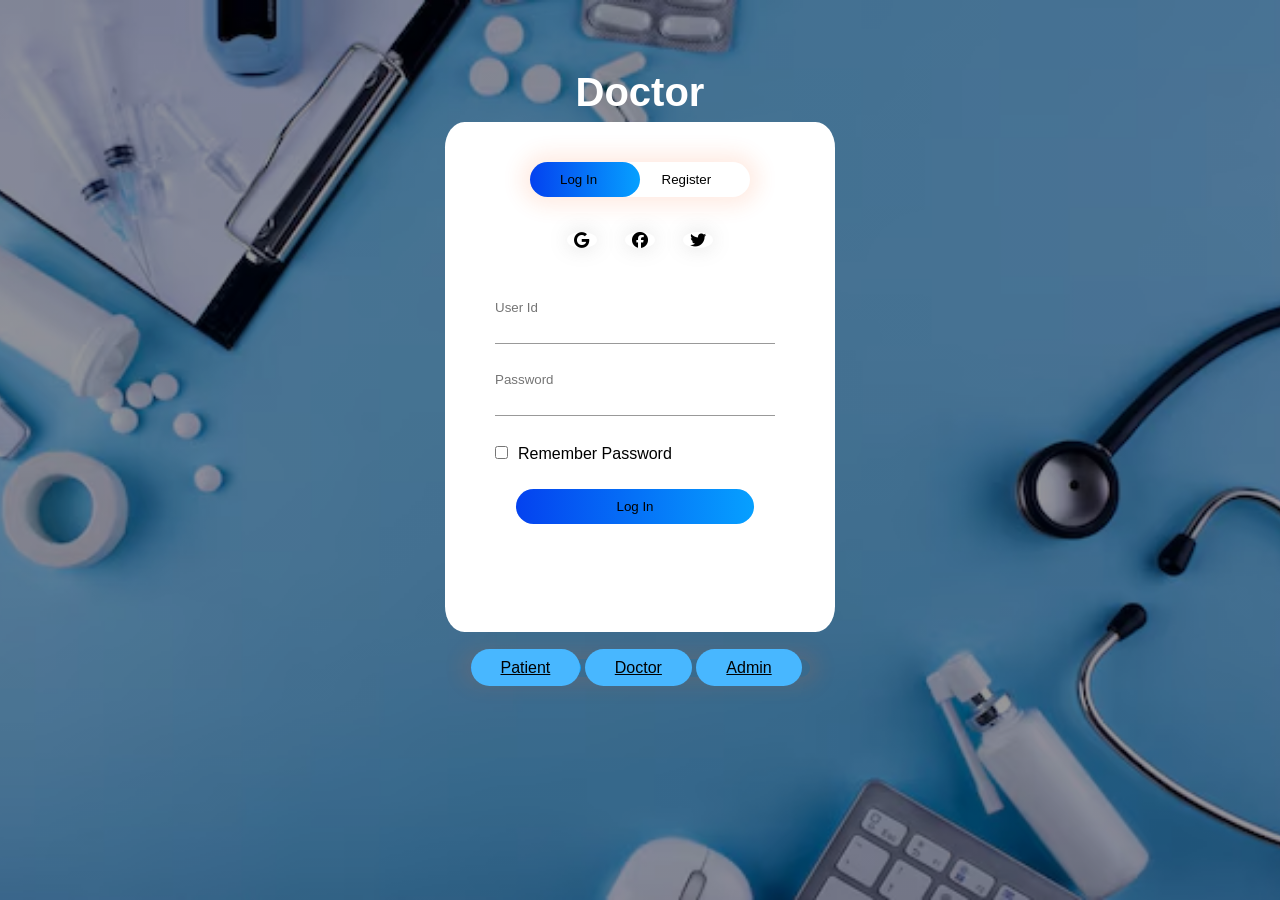
==== templates/doctor_login.html @ f4e620d4 "added code" ====
<!DOCTYPE html>
<html lang="en">
<head>
    <meta charset="UTF-8">
    <meta name="viewport" content="width=device-width, initial-scale=1.0">
    <title>Login & Registration</title>
    <link rel="stylesheet" href="/assets/css/style.css">
    <link rel="stylesheet" href="https://cdnjs.cloudflare.com/ajax/libs/font-awesome/6.5.1/css/all.min.css" integrity="sha512-DTOQO9RWCH3ppGqcWaEA1BIZOC6xxalwEsw9c2QQeAIftl+Vegovlnee1c9QX4TctnWMn13TZye+giMm8e2LwA==" crossorigin="anonymous" referrerpolicy="no-referrer" />
</head>
<body>
    <div class="hero">
        <h1>Doctor</h1>
        <div class="form-box">
            <div class="button-box1">
                <div id="btn1"></div>
                <button type="button" class="toggle-btn1" onclick="login()">Log In</button>
                <button type="button" class="toggle-btn1" onclick="register()">Register</button>
            </div>
            <div class="social-icons">
                <i class="fa-brands fa-google"></i>
                <i class="fa-brands fa-facebook"></i>
                <i class="fa-brands fa-twitter"></i>
            </div>
            <form id="login" class="input-group">
                <input type="text" class="input-field" placeholder="User Id" required>
                <input type="text" class="input-field" placeholder="Password" required>
                <input type="checkbox" class="check-box"><span>Remember Password</span>
                <button type="submit" class="submit-btn">Log In</button>
            </form>
            <form id="register" class="input-group">
                <input type="text" class="input-field" placeholder="User Id" required>
                <input type="email" class="input-field" placeholder="Email Id" required>
                <input type="text" class="input-field" placeholder="Password" required>
                <input type="checkbox" class="check-box"><span>I agree to the terms & condition</span>
                <button type="submit" class="submit-btn">Register</button>
            </form>
        </div>
        
        <div class="button-box2">
            <div id="btn2"></div>
            <a href="./patient_login.html" type="button" class="toggle-btn4">Patient</a>
            <a href="./doctor_login.html"  type="button" class="toggle-btn2">Doctor</a>
            <a href="./admin_login.html" type="button" class="toggle-btn3">Admin</a>
        </div>

    </div>
    <script src="/assets/js/script.js"></script>
</body>
</html>
---- assets/css/style.css ----
*{
    margin: 0;
    padding: 0;
    font-family: sans-serif;
}

.hero{
    height: 100%;
    width: 100%;
    background-image: linear-gradient(rgba(0,0,0,0.4), rgba(0,0,0,0.4)), url(../images/bg.avif);
    background-position: center;
    background-size: cover;
    position: absolute;
}
h1{
    top: 70px;
    position: relative;
    font-size: 40px;
    font-family: 'Trebuchet MS', sans-serif;
    font-weight: 1100;
    text-align: center;
    color: #fff;
}
.form-box{
    width: 380px;
    height: 500px;
    position: relative;
    margin: 6% auto;
    background: #fff;
    padding: 5px;
    border-radius: 5%;
    overflow: hidden;
}
.button-box1{
    width: 220px;
    margin: 35px auto;
    position: relative;
    box-shadow: 0 0 20px 9px #ff61241f;
    border-radius: 30px;
}
.toggle-btn1{
    padding: 10px 30px;
    cursor: pointer;
    background: transparent;
    border: 0;
    outline: none;
    position: relative;
}
#btn1{
    top: 0;
    left: 0;
    position: absolute;
    width: 110px;
    height: 100%;
    background: linear-gradient(to right, #0442ef, #06a0ff);
    border-radius: 30px;
    transition: .3s;
}
.button-box2{
    width: 339px;
    margin: 50px auto;
    bottom: 50px;
    position: relative;
    background-color: transparent;
    box-shadow: 0 0 20px 9px #ff61241f;
    border-radius: 30px;
}
.toggle-btn4{
    font-family:'Franklin Gothic Medium', 'Arial Narrow', Arial, sans-serif;
    color: black;
    width: 110px;
    padding: 10px 30px;
    cursor: pointer;
    background: transparent;
    border: 0;
    outline: #0442ef;
    position: relative;
    border-radius: 30px;
    background-color: rgb(72, 183, 255);
}
.toggle-btn2{
    font-family:'Franklin Gothic Medium', 'Arial Narrow', Arial, sans-serif;
    color: black;
    width: 110px;
    padding: 10px 30px;
    cursor: pointer;
    background: transparent;
    border: 0;
    outline: #0442ef;
    position: relative;
    border-radius: 30px;
    background-color: rgb(72, 183, 255);
}
.toggle-btn3{
    font-family:'Franklin Gothic Medium', 'Arial Narrow', Arial, sans-serif;
    color: black;
    width: 110px;
    padding: 10px 30px;
    cursor: pointer;
    background: transparent;
    border: 0;
    outline: #0442ef;
    position: relative;
    border-radius: 30px;
    background-color:  rgb(72, 183, 255);
}
#btn2{
    top: 0;
    left: 0;
    position: absolute;
    width: 110px;
    height: 100%;
    background: linear-gradient(to right, #0442ef, #06a0ff);
    border-radius: 30px;
    transition: .3s;
}

.social-icons{
    margin: 30px auto;
    text-align: center;
}
.social-icons i{
    width: 30px;
    margin: 0 12px;
    box-shadow: 0 0 20px 0 #7f7f7f3d;
    cursor: pointer;
    border-radius: 50%;
}
.input-group{
    top: 150px;
    position: absolute;
    width: 280px;
    transition: .5s;
}
.input-field{
    width: 100%;
    padding: 10% 0;
    margin: 0 0;
    border-left: 0;
    border-top: 0;
    border-right: 0;
    border-bottom: 1px solid #999;
    outline: none;
    background: transparent;
}
.submit-btn{
    width: 85%;
    padding: 10px 30px;
    cursor: pointer;
    display: block;
    margin: auto;
    background: linear-gradient(to right, #0442ef, #06a0ff);
    border: 0;
    outline: none;
    border-radius: 30px;
}
.check-box{
    margin: 30px 10px 30px 0;
}
.span{
    color: #777;
    font-size: 12px;
    bottom: 68px;
    position: absolute;
}
#login{
    left: 50px;
}
#register{
    left: 450px;
}
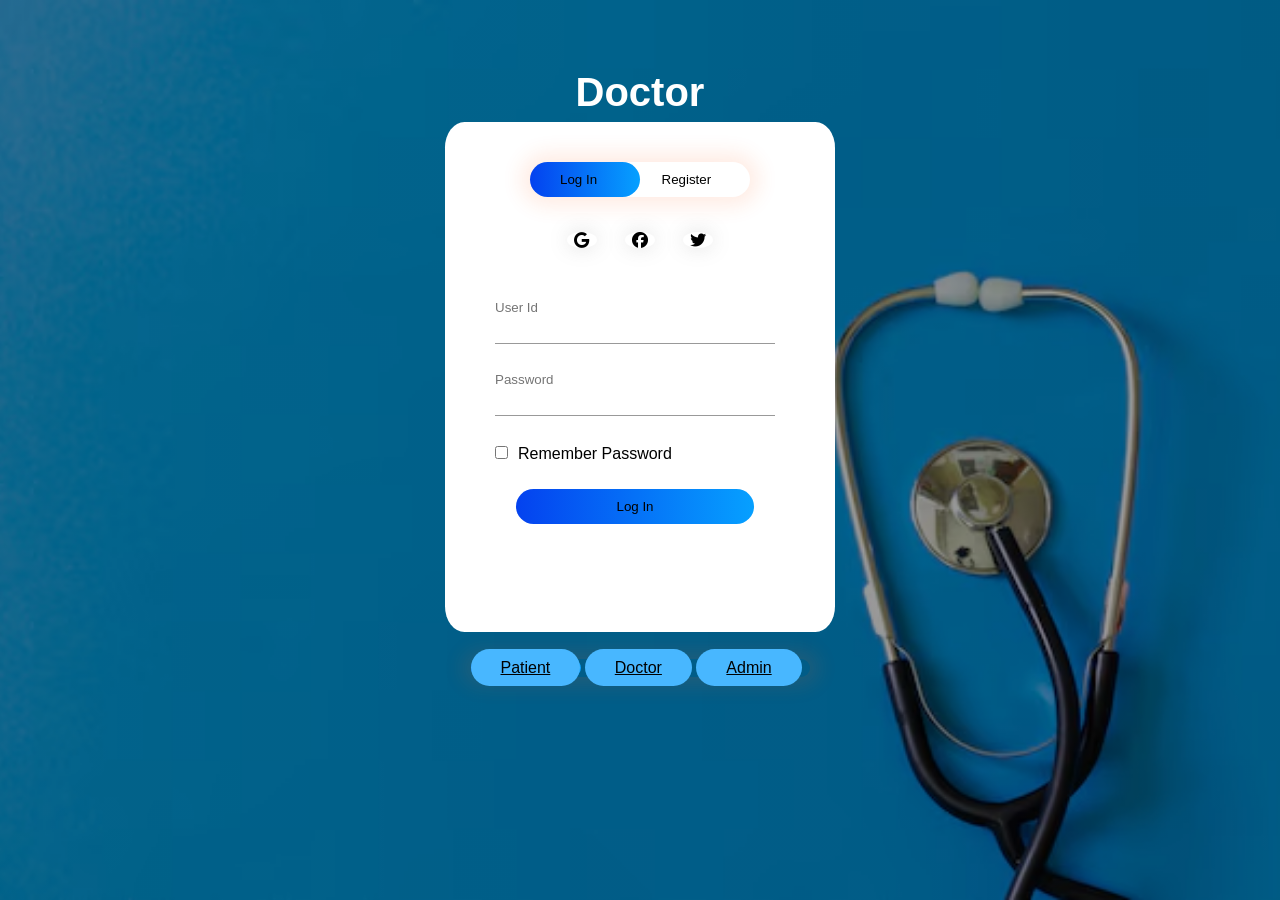
==== commit 8e732c0b: "added code" ====
--- a/templates/doctor_login.html
+++ b/templates/doctor_login.html
@@ -4,10 +4,11 @@
     <meta charset="UTF-8">
     <meta name="viewport" content="width=device-width, initial-scale=1.0">
     <title>Login & Registration</title>
-    <link rel="stylesheet" href="/assets/css/style.css">
+    <link rel="stylesheet" href="/assets/css/style_doctor.css">
     <link rel="stylesheet" href="https://cdnjs.cloudflare.com/ajax/libs/font-awesome/6.5.1/css/all.min.css" integrity="sha512-DTOQO9RWCH3ppGqcWaEA1BIZOC6xxalwEsw9c2QQeAIftl+Vegovlnee1c9QX4TctnWMn13TZye+giMm8e2LwA==" crossorigin="anonymous" referrerpolicy="no-referrer" />
 </head>
 <body>
+    
     <div class="hero">
         <h1>Doctor</h1>
         <div class="form-box">
--- a/assets/css/style_doctor.css
+++ b/assets/css/style_doctor.css
@@ -0,0 +1,171 @@
+*{
+    margin: 0;
+    padding: 0;
+    font-family: sans-serif;
+}
+
+.hero{
+    height: 100%;
+    width: 100%;
+    background-image: linear-gradient(rgba(0,0,0,0.4), rgba(0,0,0,0.4)), url(../images/doctor.avif);
+    background-position: center;
+    background-size: cover;
+    position: absolute;
+}
+h1{
+    top: 70px;
+    position: relative;
+    font-size: 40px;
+    font-family: 'Trebuchet MS', sans-serif;
+    font-weight: 1100;
+    text-align: center;
+    color: #fff;
+}
+.form-box{
+    width: 380px;
+    height: 500px;
+    position: relative;
+    margin: 6% auto;
+    background: #fff;
+    padding: 5px;
+    border-radius: 5%;
+    overflow: hidden;
+}
+.button-box1{
+    width: 220px;
+    margin: 35px auto;
+    position: relative;
+    box-shadow: 0 0 20px 9px #ff61241f;
+    border-radius: 30px;
+}
+.toggle-btn1{
+    padding: 10px 30px;
+    cursor: pointer;
+    background: transparent;
+    border: 0;
+    outline: none;
+    position: relative;
+}
+#btn1{
+    top: 0;
+    left: 0;
+    position: absolute;
+    width: 110px;
+    height: 100%;
+    background: linear-gradient(to right, #0442ef, #06a0ff);
+    border-radius: 30px;
+    transition: .3s;
+}
+.button-box2{
+    width: 339px;
+    margin: 50px auto;
+    bottom: 50px;
+    position: relative;
+    background-color: transparent;
+    box-shadow: 0 0 20px 9px #ff61241f;
+    border-radius: 30px;
+}
+.toggle-btn4{
+    font-family:'Franklin Gothic Medium', 'Arial Narrow', Arial, sans-serif;
+    color: black;
+    width: 110px;
+    padding: 10px 30px;
+    cursor: pointer;
+    background: transparent;
+    border: 0;
+    outline: #0442ef;
+    position: relative;
+    border-radius: 30px;
+    background-color: rgb(72, 183, 255);
+}
+.toggle-btn2{
+    font-family:'Franklin Gothic Medium', 'Arial Narrow', Arial, sans-serif;
+    color: black;
+    width: 110px;
+    padding: 10px 30px;
+    cursor: pointer;
+    background: transparent;
+    border: 0;
+    outline: #0442ef;
+    position: relative;
+    border-radius: 30px;
+    background-color: rgb(72, 183, 255);
+}
+.toggle-btn3{
+    font-family:'Franklin Gothic Medium', 'Arial Narrow', Arial, sans-serif;
+    color: black;
+    width: 110px;
+    padding: 10px 30px;
+    cursor: pointer;
+    background: transparent;
+    border: 0;
+    outline: #0442ef;
+    position: relative;
+    border-radius: 30px;
+    background-color:  rgb(72, 183, 255);
+}
+#btn2{
+    top: 0;
+    left: 0;
+    position: absolute;
+    width: 110px;
+    height: 100%;
+    background: linear-gradient(to right, #0442ef, #06a0ff);
+    border-radius: 30px;
+    transition: .3s;
+}
+
+.social-icons{
+    margin: 30px auto;
+    text-align: center;
+}
+.social-icons i{
+    width: 30px;
+    margin: 0 12px;
+    box-shadow: 0 0 20px 0 #7f7f7f3d;
+    cursor: pointer;
+    border-radius: 50%;
+}
+.input-group{
+    top: 150px;
+    position: absolute;
+    width: 280px;
+    transition: .5s;
+}
+.input-field{
+    width: 100%;
+    padding: 10% 0;
+    margin: 0 0;
+    border-left: 0;
+    border-top: 0;
+    border-right: 0;
+    border-bottom: 1px solid #999;
+    outline: none;
+    background: transparent;
+}
+.submit-btn{
+    width: 85%;
+    padding: 10px 30px;
+    cursor: pointer;
+    display: block;
+    margin: auto;
+    background: linear-gradient(to right, #0442ef, #06a0ff);
+    border: 0;
+    outline: none;
+    border-radius: 30px;
+}
+.check-box{
+    margin: 30px 10px 30px 0;
+}
+.span{
+    color: #777;
+    font-size: 12px;
+    bottom: 68px;
+    position: absolute;
+}
+#login{
+    left: 50px;
+}
+#register{
+    left: 450px;
+}
